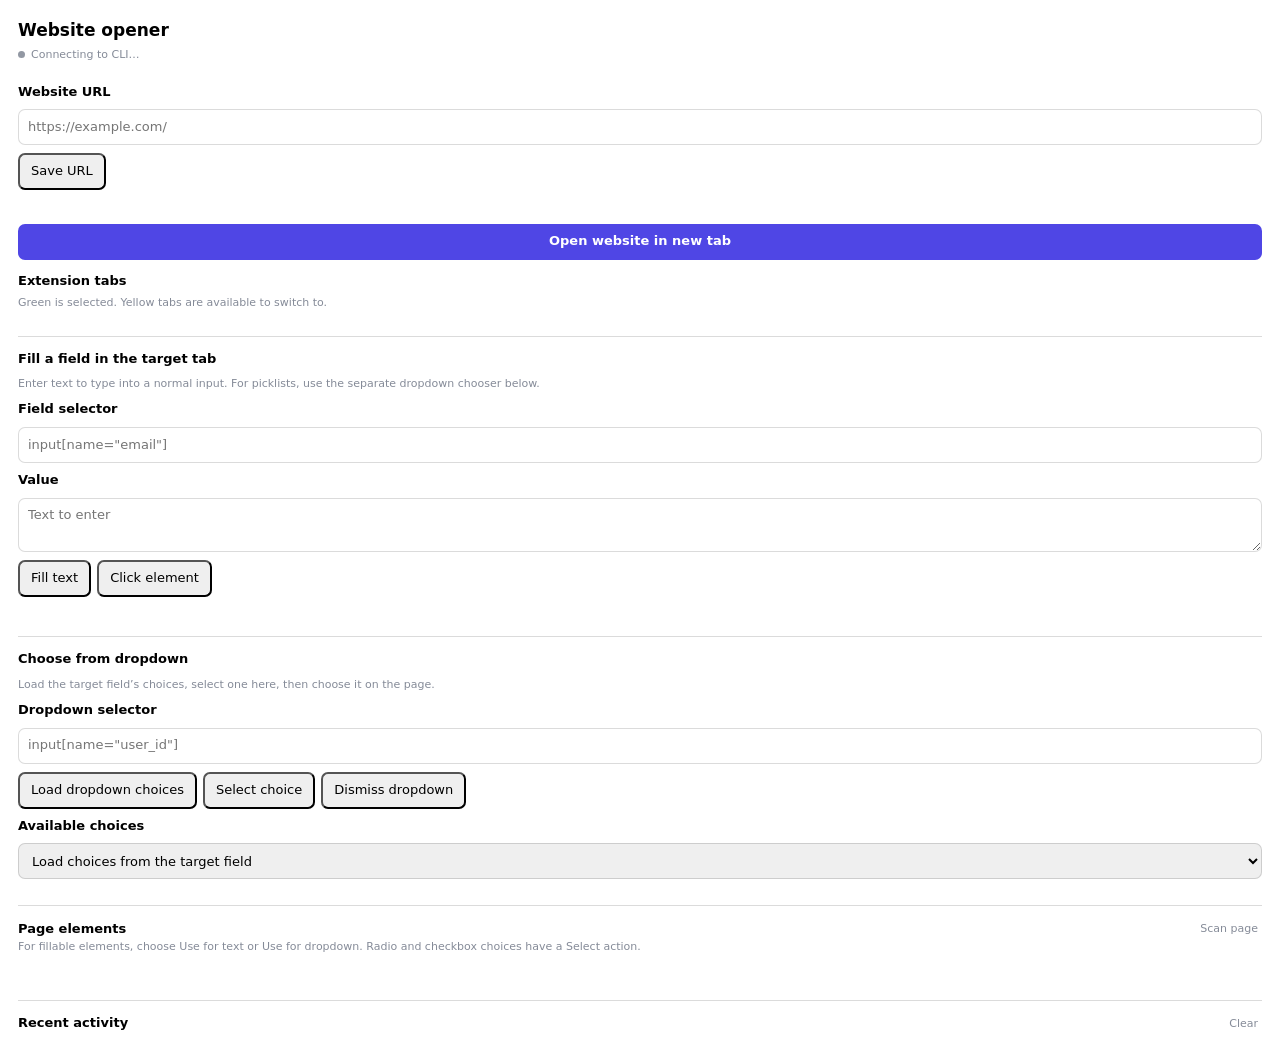
==== chrome-extension/popup.html @ 5af7a064 "Squash repository history" ====
<!doctype html>
<html lang="en">
  <head>
    <meta charset="utf-8">
    <meta name="viewport" content="width=device-width, initial-scale=1">
    <title>Website opener</title>
    <link rel="stylesheet" href="popup.css">
    <script src="popup.js" defer></script>
  </head>
  <body>
    <main>
      <header>
        <div>
          <h1>Website opener</h1>
          <p id="bridge-status"><span class="status-dot"></span>Connecting to CLI…</p>
        </div>
      </header>

      <form id="settings-form">
        <label for="website-url">Website URL</label>
        <input id="website-url" type="url" placeholder="https://example.com/" required>
        <button class="secondary" type="submit">Save URL</button>
        <span id="save-status" role="status" aria-live="polite"></span>
      </form>

      <button id="open-site" class="primary" type="button">Open website in new tab</button>

      <section class="extension-tabs" aria-labelledby="extension-tabs-heading">
        <h2 id="extension-tabs-heading">Extension tabs</h2>
        <p class="help-text">Green is selected. Yellow tabs are available to switch to.</p>
        <ol id="extension-tabs" aria-label="Tabs opened by the extension"></ol>
      </section>

      <section class="field-filler" aria-labelledby="fill-heading">
        <h2 id="fill-heading">Fill a field in the target tab</h2>
        <p class="help-text">Enter text to type into a normal input. For picklists, use the separate dropdown chooser below.</p>
        <label for="field-selector">Field selector</label>
        <input id="field-selector" type="text" placeholder='input[name="email"]' autocomplete="off" spellcheck="false" required>
        <label for="field-value">Value</label>
        <textarea id="field-value" rows="2" placeholder="Text to enter"></textarea>
        <div class="field-actions">
          <button id="fill-field" class="secondary" type="button">Fill text</button>
          <button id="click-element" class="secondary" type="button">Click element</button>
        </div>
        <span id="fill-status" role="status" aria-live="polite"></span>
      </section>

      <section class="field-filler" aria-labelledby="dropdown-heading">
        <h2 id="dropdown-heading">Choose from dropdown</h2>
        <p class="help-text">Load the target field’s choices, select one here, then choose it on the page.</p>
        <label for="dropdown-selector">Dropdown selector</label>
        <input id="dropdown-selector" type="text" placeholder='input[name="user_id"]' autocomplete="off" spellcheck="false">
        <div class="field-actions">
          <button id="load-picklist" class="secondary" type="button">Load dropdown choices</button>
          <button id="select-dropdown-choice" class="secondary" type="button">Select choice</button>
          <button id="dismiss-dropdown" class="secondary" type="button">Dismiss dropdown</button>
        </div>
        <label for="field-options">Available choices</label>
        <select id="field-options" aria-label="Available dropdown choices">
          <option value="">Load choices from the target field</option>
        </select>
        <span id="picklist-status" role="status" aria-live="polite"></span>
      </section>

      <section class="page-scanner" aria-labelledby="scan-heading">
        <div class="activity-heading">
          <h2 id="scan-heading">Page elements</h2>
          <button id="scan-page" class="text-button" type="button">Scan page</button>
        </div>
        <p class="help-text">For fillable elements, choose Use for text or Use for dropdown. Radio and checkbox choices have a Select action.</p>
        <p id="scan-status" role="status" aria-live="polite"></p>
        <ol id="page-elements"></ol>
      </section>

      <section class="activity" aria-labelledby="activity-heading">
        <div class="activity-heading">
          <h2 id="activity-heading">Recent activity</h2>
          <button id="clear-logs" class="text-button" type="button">Clear</button>
        </div>
        <ol id="command-logs" aria-live="polite"></ol>
      </section>
    </main>
  </body>
</html>
---- chrome-extension/popup.css ----
:root {
  color-scheme: light dark;
  font: 13px/1.45 system-ui, sans-serif;
  --accent: #4f46e5;
  --muted: #858b98;
  --border: color-mix(in srgb, currentColor 14%, transparent);
}

body {
  width: 100%;
  min-height: 100vh;
  margin: 0;
  overflow-y: auto;
}

main {
  padding: 18px;
}

header,
.activity-heading {
  display: flex;
  align-items: center;
  justify-content: space-between;
}

h1,
h2,
p {
  margin: 0;
}

h1 {
  font-size: 17px;
}

h2 {
  font-size: 13px;
}

#bridge-status {
  display: flex;
  align-items: center;
  gap: 6px;
  margin-top: 4px;
  color: var(--muted);
  font-size: 11px;
}

.status-dot {
  width: 7px;
  height: 7px;
  border-radius: 50%;
  background: #9298a3;
}

#bridge-status.connected .status-dot {
  background: #22a06b;
}

#bridge-status.retrying .status-dot {
  background: #c0392b;
}

form {
  display: grid;
  gap: 8px;
  margin-top: 20px;
}

label {
  font-weight: 600;
}

input,
select,
button {
  box-sizing: border-box;
  min-height: 36px;
  border-radius: 7px;
  font: inherit;
}

input,
select {
  width: 100%;
  padding: 7px 9px;
  border: 1px solid var(--border);
}

button {
  padding: 7px 11px;
  cursor: pointer;
}

.primary {
  width: 100%;
  margin-top: 10px;
  border: 0;
  background: var(--accent);
  color: #fff;
  font-weight: 600;
}

.secondary {
  justify-self: start;
}

.field-actions,
.element-actions {
  display: flex;
  align-items: center;
  flex-wrap: wrap;
  gap: 6px;
}

.field-filler {
  display: grid;
  gap: 8px;
  margin-top: 18px;
  padding-top: 13px;
  border-top: 1px solid var(--border);
}

.field-filler h2 {
  margin: 0;
}

.help-text {
  color: var(--muted);
  font-size: 11px;
}

textarea {
  box-sizing: border-box;
  width: 100%;
  min-height: 54px;
  padding: 7px 9px;
  border: 1px solid var(--border);
  border-radius: 7px;
  font: inherit;
  resize: vertical;
}

#fill-status {
  min-height: 1.2em;
  color: var(--muted);
  font-size: 11px;
  overflow-wrap: anywhere;
}

.extension-tabs {
  margin-top: 12px;
}

.extension-tabs h2 {
  margin: 0 0 4px;
}

#extension-tabs {
  display: grid;
  gap: 5px;
  margin: 7px 0 0;
  padding: 0;
  list-style: none;
}

.extension-tab-controls {
  display: flex;
  align-items: center;
  gap: 5px;
}

#extension-tabs .tab-select {
  flex: 1;
  min-width: 0;
  min-height: 34px;
  overflow: hidden;
  text-align: left;
  text-overflow: ellipsis;
  white-space: nowrap;
  border: 1px solid #c99a14;
  background: #fff2bd;
  color: #352900;
}

#extension-tabs .tab-select.selected {
  border-color: #16855b;
  background: #c8f2dc;
  color: #073c29;
  font-weight: 700;
}

#extension-tabs .tab-url-toggle {
  flex: none;
  padding: 5px 7px;
  font-size: 11px;
}

#extension-tabs .tab-full-url {
  display: block;
  overflow-wrap: anywhere;
  padding: 4px 7px;
  color: var(--muted);
  font-size: 10px;
}

#extension-tabs .tab-full-url[hidden] {
  display: none;
}

#save-status {
  min-height: 1.2em;
  color: #22a06b;
}

.activity {
  margin-top: 18px;
  padding-top: 13px;
  border-top: 1px solid var(--border);
}

.page-scanner {
  margin-top: 18px;
  padding-top: 13px;
  border-top: 1px solid var(--border);
}

#scan-status {
  min-height: 1.2em;
  margin-top: 5px;
  color: var(--muted);
  font-size: 11px;
}

#page-elements {
  display: grid;
  gap: 8px;
  max-height: 340px;
  margin: 8px 0 0;
  padding: 0;
  overflow-y: auto;
  list-style: none;
}

#page-elements li {
  display: grid;
  gap: 3px;
  padding-bottom: 7px;
  border-bottom: 1px solid var(--border);
}

.element-summary {
  display: flex;
  align-items: center;
  justify-content: space-between;
  gap: 6px;
}

.element-actions {
  flex-shrink: 0;
}

.element-summary span,
#page-elements code {
  overflow-wrap: anywhere;
}

.element-context {
  color: var(--accent);
  font-size: 10px;
  font-weight: 600;
}

#page-elements code {
  display: block;
  margin-top: 4px;
  color: var(--muted);
  font: 11px/1.4 ui-monospace, monospace;
}

#page-elements code[hidden] {
  display: none;
}

.selector-toggle {
  margin-top: 3px;
}

.use-selector {
  flex-shrink: 0;
}

.text-button {
  min-height: auto;
  padding: 2px 4px;
  border: 0;
  background: transparent;
  color: var(--muted);
  font-size: 11px;
}

#command-logs {
  display: grid;
  gap: 9px;
  max-height: 220px;
  margin: 10px 0 0;
  padding: 0;
  overflow-y: auto;
  list-style: none;
}

#command-logs li {
  display: grid;
  gap: 2px;
}

#command-logs time {
  color: var(--muted);
  font-size: 10px;
}

#command-logs li span {
  overflow-wrap: anywhere;
}

#command-logs .empty-state {
  color: var(--muted);
  font-style: italic;
}
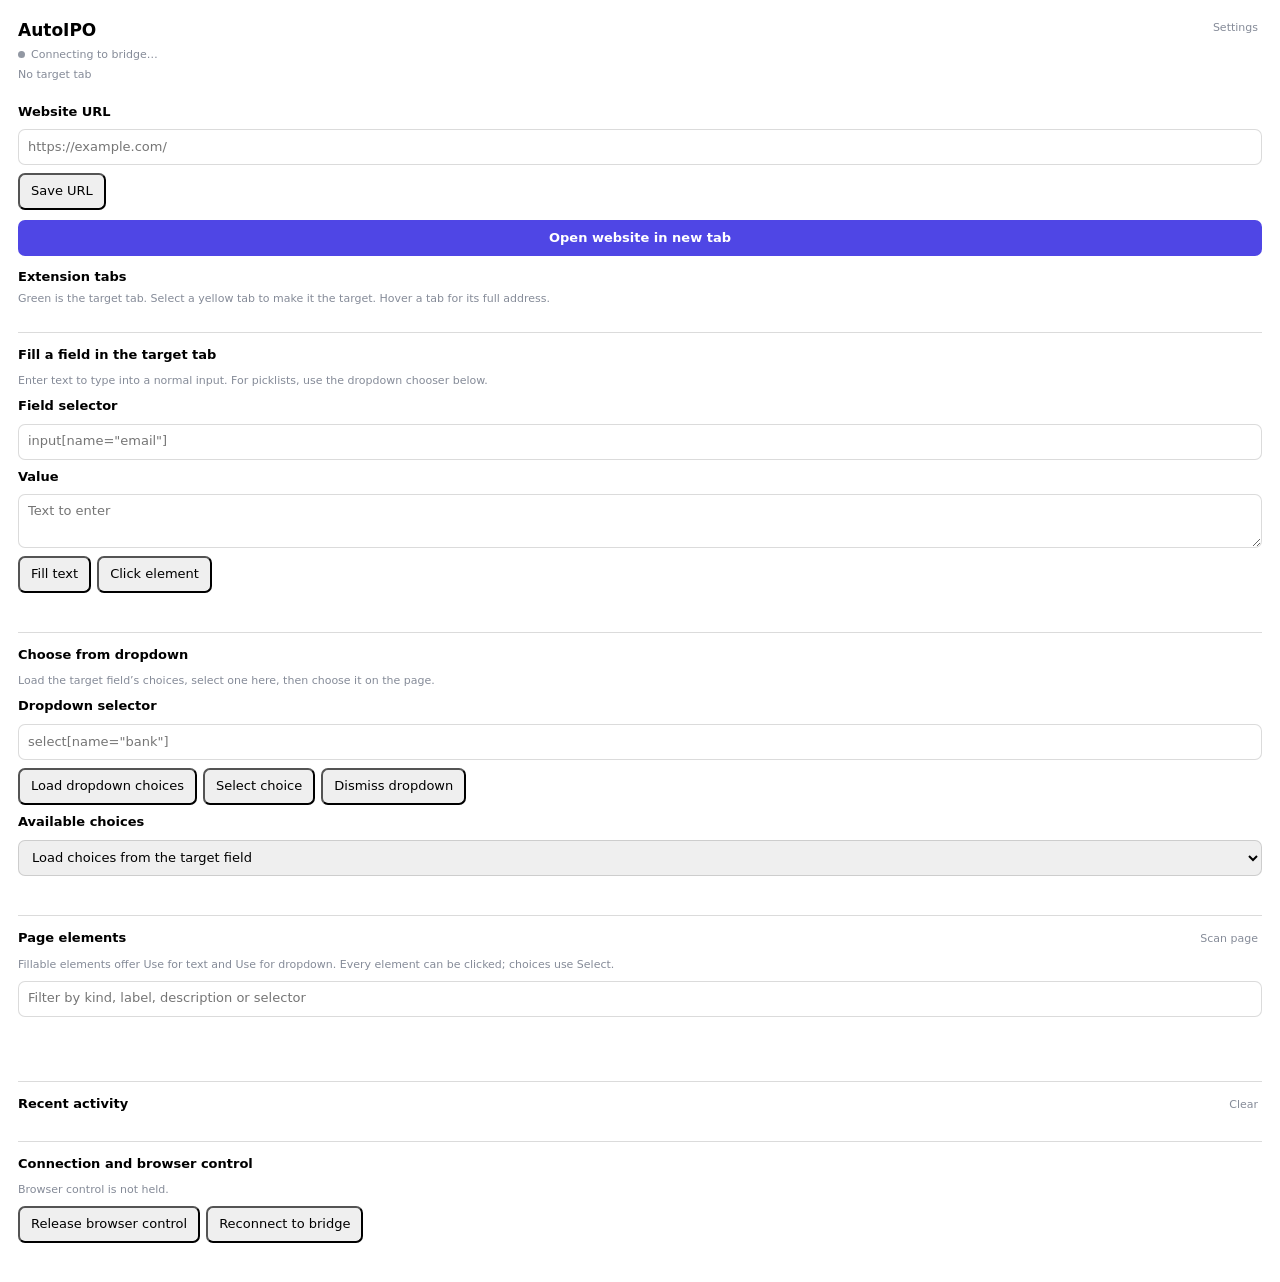
==== commit 9797256c: "Rewrite autoipo: single module, shared packages, hardened components Addresses every item of the pro" ====
--- a/chrome-extension/popup.html
+++ b/chrome-extension/popup.html
@@ -3,82 +3,109 @@
   <head>
     <meta charset="utf-8">
     <meta name="viewport" content="width=device-width, initial-scale=1">
-    <title>Website opener</title>
+    <title>AutoIPO</title>
     <link rel="stylesheet" href="popup.css">
+    <script src="shared.js" defer></script>
+    <script src="page-scan.js" defer></script>
     <script src="popup.js" defer></script>
   </head>
   <body>
     <main>
-      <header>
+      <header class="panel-header">
         <div>
-          <h1>Website opener</h1>
-          <p id="bridge-status"><span class="status-dot"></span>Connecting to CLI…</p>
+          <h1>AutoIPO</h1>
+          <p id="bridge-status" class="status-line" role="status" aria-live="polite">
+            <span class="status-dot" aria-hidden="true"></span><span id="bridge-status-text">Connecting to bridge…</span>
+          </p>
+          <p id="target-status" class="status-line" role="status" aria-live="polite">No target tab</p>
         </div>
+        <button id="open-options" class="text-button" type="button">Settings</button>
       </header>
+
+      <div id="automation-banner" class="banner" role="status" aria-live="assertive" hidden>
+        Automation in progress — controlled by the AutoIPO app
+      </div>
 
       <form id="settings-form">
         <label for="website-url">Website URL</label>
         <input id="website-url" type="url" placeholder="https://example.com/" required>
-        <button class="secondary" type="submit">Save URL</button>
-        <span id="save-status" role="status" aria-live="polite"></span>
+        <div class="field-actions">
+          <button class="secondary" type="submit">Save URL</button>
+          <span id="save-status" role="status" aria-live="polite"></span>
+        </div>
       </form>
 
-      <button id="open-site" class="primary" type="button">Open website in new tab</button>
+      <button id="open-site" class="primary" type="button" data-action>Open website in new tab</button>
 
       <section class="extension-tabs" aria-labelledby="extension-tabs-heading">
         <h2 id="extension-tabs-heading">Extension tabs</h2>
-        <p class="help-text">Green is selected. Yellow tabs are available to switch to.</p>
+        <p class="help-text">Green is the target tab. Select a yellow tab to make it the target. Hover a tab for its full address.</p>
         <ol id="extension-tabs" aria-label="Tabs opened by the extension"></ol>
       </section>
 
       <section class="field-filler" aria-labelledby="fill-heading">
         <h2 id="fill-heading">Fill a field in the target tab</h2>
-        <p class="help-text">Enter text to type into a normal input. For picklists, use the separate dropdown chooser below.</p>
+        <p class="help-text">Enter text to type into a normal input. For picklists, use the dropdown chooser below.</p>
         <label for="field-selector">Field selector</label>
         <input id="field-selector" type="text" placeholder='input[name="email"]' autocomplete="off" spellcheck="false" required>
         <label for="field-value">Value</label>
         <textarea id="field-value" rows="2" placeholder="Text to enter"></textarea>
         <div class="field-actions">
-          <button id="fill-field" class="secondary" type="button">Fill text</button>
-          <button id="click-element" class="secondary" type="button">Click element</button>
+          <button id="fill-field" class="secondary" type="button" data-action>Fill text</button>
+          <button id="click-element" class="secondary" type="button" data-action>Click element</button>
         </div>
-        <span id="fill-status" role="status" aria-live="polite"></span>
+        <span id="fill-status" class="status-text" role="status" aria-live="polite"></span>
       </section>
 
       <section class="field-filler" aria-labelledby="dropdown-heading">
         <h2 id="dropdown-heading">Choose from dropdown</h2>
         <p class="help-text">Load the target field’s choices, select one here, then choose it on the page.</p>
         <label for="dropdown-selector">Dropdown selector</label>
-        <input id="dropdown-selector" type="text" placeholder='input[name="user_id"]' autocomplete="off" spellcheck="false">
+        <input id="dropdown-selector" type="text" placeholder='select[name="bank"]' autocomplete="off" spellcheck="false">
         <div class="field-actions">
-          <button id="load-picklist" class="secondary" type="button">Load dropdown choices</button>
-          <button id="select-dropdown-choice" class="secondary" type="button">Select choice</button>
-          <button id="dismiss-dropdown" class="secondary" type="button">Dismiss dropdown</button>
+          <button id="load-picklist" class="secondary" type="button" data-action>Load dropdown choices</button>
+          <button id="select-dropdown-choice" class="secondary" type="button" data-action>Select choice</button>
+          <button id="dismiss-dropdown" class="secondary" type="button" data-action>Dismiss dropdown</button>
         </div>
         <label for="field-options">Available choices</label>
-        <select id="field-options" aria-label="Available dropdown choices">
+        <select id="field-options">
           <option value="">Load choices from the target field</option>
         </select>
-        <span id="picklist-status" role="status" aria-live="polite"></span>
+        <span id="picklist-status" class="status-text" role="status" aria-live="polite"></span>
       </section>
 
       <section class="page-scanner" aria-labelledby="scan-heading">
-        <div class="activity-heading">
+        <div class="section-heading">
           <h2 id="scan-heading">Page elements</h2>
-          <button id="scan-page" class="text-button" type="button">Scan page</button>
+          <button id="scan-page" class="text-button" type="button" data-action>Scan page</button>
         </div>
-        <p class="help-text">For fillable elements, choose Use for text or Use for dropdown. Radio and checkbox choices have a Select action.</p>
-        <p id="scan-status" role="status" aria-live="polite"></p>
-        <ol id="page-elements"></ol>
+        <p class="help-text">Fillable elements offer Use for text and Use for dropdown. Every element can be clicked; choices use Select.</p>
+        <div class="filter-row">
+          <label for="element-filter" class="visually-hidden">Filter page elements</label>
+          <input id="element-filter" type="search" placeholder="Filter by kind, label, description or selector" autocomplete="off" spellcheck="false">
+          <span id="element-count" class="help-text" role="status" aria-live="polite"></span>
+        </div>
+        <p id="scan-status" class="status-text" role="status" aria-live="polite"></p>
+        <ol id="page-elements" aria-label="Interactive elements found on the target page"></ol>
       </section>
 
       <section class="activity" aria-labelledby="activity-heading">
-        <div class="activity-heading">
+        <div class="section-heading">
           <h2 id="activity-heading">Recent activity</h2>
           <button id="clear-logs" class="text-button" type="button">Clear</button>
         </div>
         <ol id="command-logs" aria-live="polite"></ol>
       </section>
+
+      <section class="controls" aria-labelledby="controls-heading">
+        <h2 id="controls-heading">Connection and browser control</h2>
+        <p id="debugger-status" class="help-text" role="status" aria-live="polite">Browser control is not held.</p>
+        <div class="field-actions">
+          <button id="release-debugger" class="secondary" type="button" data-action>Release browser control</button>
+          <button id="reconnect-bridge" class="secondary" type="button">Reconnect to bridge</button>
+        </div>
+        <span id="controls-status" class="status-text" role="status" aria-live="polite"></span>
+      </section>
     </main>
   </body>
 </html>
--- a/chrome-extension/popup.css
+++ b/chrome-extension/popup.css
@@ -4,6 +4,9 @@
   --accent: #4f46e5;
   --muted: #858b98;
   --border: color-mix(in srgb, currentColor 14%, transparent);
+  --warning-bg: #fff2bd;
+  --warning-fg: #352900;
+  --warning-border: #c99a14;
 }
 
 body {
@@ -17,11 +20,12 @@
   padding: 18px;
 }
 
-header,
-.activity-heading {
+.panel-header,
+.section-heading {
   display: flex;
-  align-items: center;
+  align-items: flex-start;
   justify-content: space-between;
+  gap: 8px;
 }
 
 h1,
@@ -38,16 +42,18 @@
   font-size: 13px;
 }
 
-#bridge-status {
+.status-line {
   display: flex;
   align-items: center;
   gap: 6px;
   margin-top: 4px;
   color: var(--muted);
   font-size: 11px;
+  overflow-wrap: anywhere;
 }
 
 .status-dot {
+  flex: none;
   width: 7px;
   height: 7px;
   border-radius: 50%;
@@ -62,6 +68,32 @@
   background: #c0392b;
 }
 
+.banner {
+  margin-top: 14px;
+  padding: 8px 10px;
+  border: 1px solid var(--warning-border);
+  border-radius: 7px;
+  background: var(--warning-bg);
+  color: var(--warning-fg);
+  font-weight: 600;
+}
+
+.banner[hidden] {
+  display: none;
+}
+
+.visually-hidden {
+  position: absolute;
+  width: 1px;
+  height: 1px;
+  margin: -1px;
+  padding: 0;
+  overflow: hidden;
+  clip: rect(0 0 0 0);
+  white-space: nowrap;
+  border: 0;
+}
+
 form {
   display: grid;
   gap: 8px;
@@ -74,7 +106,8 @@
 
 input,
 select,
-button {
+button,
+textarea {
   box-sizing: border-box;
   min-height: 36px;
   border-radius: 7px;
@@ -82,15 +115,34 @@
 }
 
 input,
-select {
+select,
+textarea {
   width: 100%;
   padding: 7px 9px;
   border: 1px solid var(--border);
 }
 
+textarea {
+  min-height: 54px;
+  resize: vertical;
+}
+
 button {
   padding: 7px 11px;
   cursor: pointer;
+}
+
+button:disabled {
+  cursor: not-allowed;
+  opacity: 0.55;
+}
+
+button:focus-visible,
+input:focus-visible,
+select:focus-visible,
+textarea:focus-visible {
+  outline: 2px solid var(--accent);
+  outline-offset: 1px;
 }
 
 .primary {
@@ -114,7 +166,10 @@
   gap: 6px;
 }
 
-.field-filler {
+.field-filler,
+.page-scanner,
+.activity,
+.controls {
   display: grid;
   gap: 8px;
   margin-top: 18px;
@@ -122,31 +177,22 @@
   border-top: 1px solid var(--border);
 }
 
-.field-filler h2 {
-  margin: 0;
-}
-
 .help-text {
   color: var(--muted);
   font-size: 11px;
 }
 
-textarea {
-  box-sizing: border-box;
-  width: 100%;
-  min-height: 54px;
-  padding: 7px 9px;
-  border: 1px solid var(--border);
-  border-radius: 7px;
-  font: inherit;
-  resize: vertical;
-}
-
-#fill-status {
+.status-text {
   min-height: 1.2em;
   color: var(--muted);
   font-size: 11px;
   overflow-wrap: anywhere;
+}
+
+#save-status {
+  min-height: 1.2em;
+  color: #22a06b;
+  font-size: 11px;
 }
 
 .extension-tabs {
@@ -165,23 +211,16 @@
   list-style: none;
 }
 
-.extension-tab-controls {
-  display: flex;
-  align-items: center;
-  gap: 5px;
-}
-
 #extension-tabs .tab-select {
-  flex: 1;
-  min-width: 0;
+  width: 100%;
   min-height: 34px;
   overflow: hidden;
   text-align: left;
   text-overflow: ellipsis;
   white-space: nowrap;
-  border: 1px solid #c99a14;
-  background: #fff2bd;
-  color: #352900;
+  border: 1px solid var(--warning-border);
+  background: var(--warning-bg);
+  color: var(--warning-fg);
 }
 
 #extension-tabs .tab-select.selected {
@@ -191,53 +230,20 @@
   font-weight: 700;
 }
 
-#extension-tabs .tab-url-toggle {
-  flex: none;
-  padding: 5px 7px;
-  font-size: 11px;
-}
-
-#extension-tabs .tab-full-url {
-  display: block;
-  overflow-wrap: anywhere;
-  padding: 4px 7px;
-  color: var(--muted);
-  font-size: 10px;
-}
-
-#extension-tabs .tab-full-url[hidden] {
-  display: none;
-}
-
-#save-status {
+.filter-row {
+  display: grid;
+  gap: 4px;
+}
+
+#element-count {
   min-height: 1.2em;
-  color: #22a06b;
-}
-
-.activity {
-  margin-top: 18px;
-  padding-top: 13px;
-  border-top: 1px solid var(--border);
-}
-
-.page-scanner {
-  margin-top: 18px;
-  padding-top: 13px;
-  border-top: 1px solid var(--border);
-}
-
-#scan-status {
-  min-height: 1.2em;
-  margin-top: 5px;
-  color: var(--muted);
-  font-size: 11px;
 }
 
 #page-elements {
   display: grid;
   gap: 8px;
   max-height: 340px;
-  margin: 8px 0 0;
+  margin: 0;
   padding: 0;
   overflow-y: auto;
   list-style: none;
@@ -245,24 +251,18 @@
 
 #page-elements li {
   display: grid;
-  gap: 3px;
+  grid-template-columns: minmax(0, 1fr);
+  gap: 4px;
   padding-bottom: 7px;
   border-bottom: 1px solid var(--border);
 }
 
 .element-summary {
-  display: flex;
-  align-items: center;
-  justify-content: space-between;
-  gap: 6px;
-}
-
-.element-actions {
-  flex-shrink: 0;
-}
-
-.element-summary span,
-#page-elements code {
+  display: grid;
+  gap: 2px;
+}
+
+.element-title {
   overflow-wrap: anywhere;
 }
 
@@ -272,19 +272,15 @@
   font-weight: 600;
 }
 
-#page-elements code {
+.element-selector {
   display: block;
-  margin-top: 4px;
+  min-width: 0;
+  max-width: 100%;
+  overflow: hidden;
   color: var(--muted);
   font: 11px/1.4 ui-monospace, monospace;
-}
-
-#page-elements code[hidden] {
-  display: none;
-}
-
-.selector-toggle {
-  margin-top: 3px;
+  text-overflow: ellipsis;
+  white-space: nowrap;
 }
 
 .use-selector {
@@ -300,11 +296,15 @@
   font-size: 11px;
 }
 
+.text-button:not(:disabled):hover {
+  color: var(--accent);
+}
+
 #command-logs {
   display: grid;
   gap: 9px;
   max-height: 220px;
-  margin: 10px 0 0;
+  margin: 0;
   padding: 0;
   overflow-y: auto;
   list-style: none;
@@ -324,7 +324,7 @@
   overflow-wrap: anywhere;
 }
 
-#command-logs .empty-state {
+.empty-state {
   color: var(--muted);
   font-style: italic;
 }
